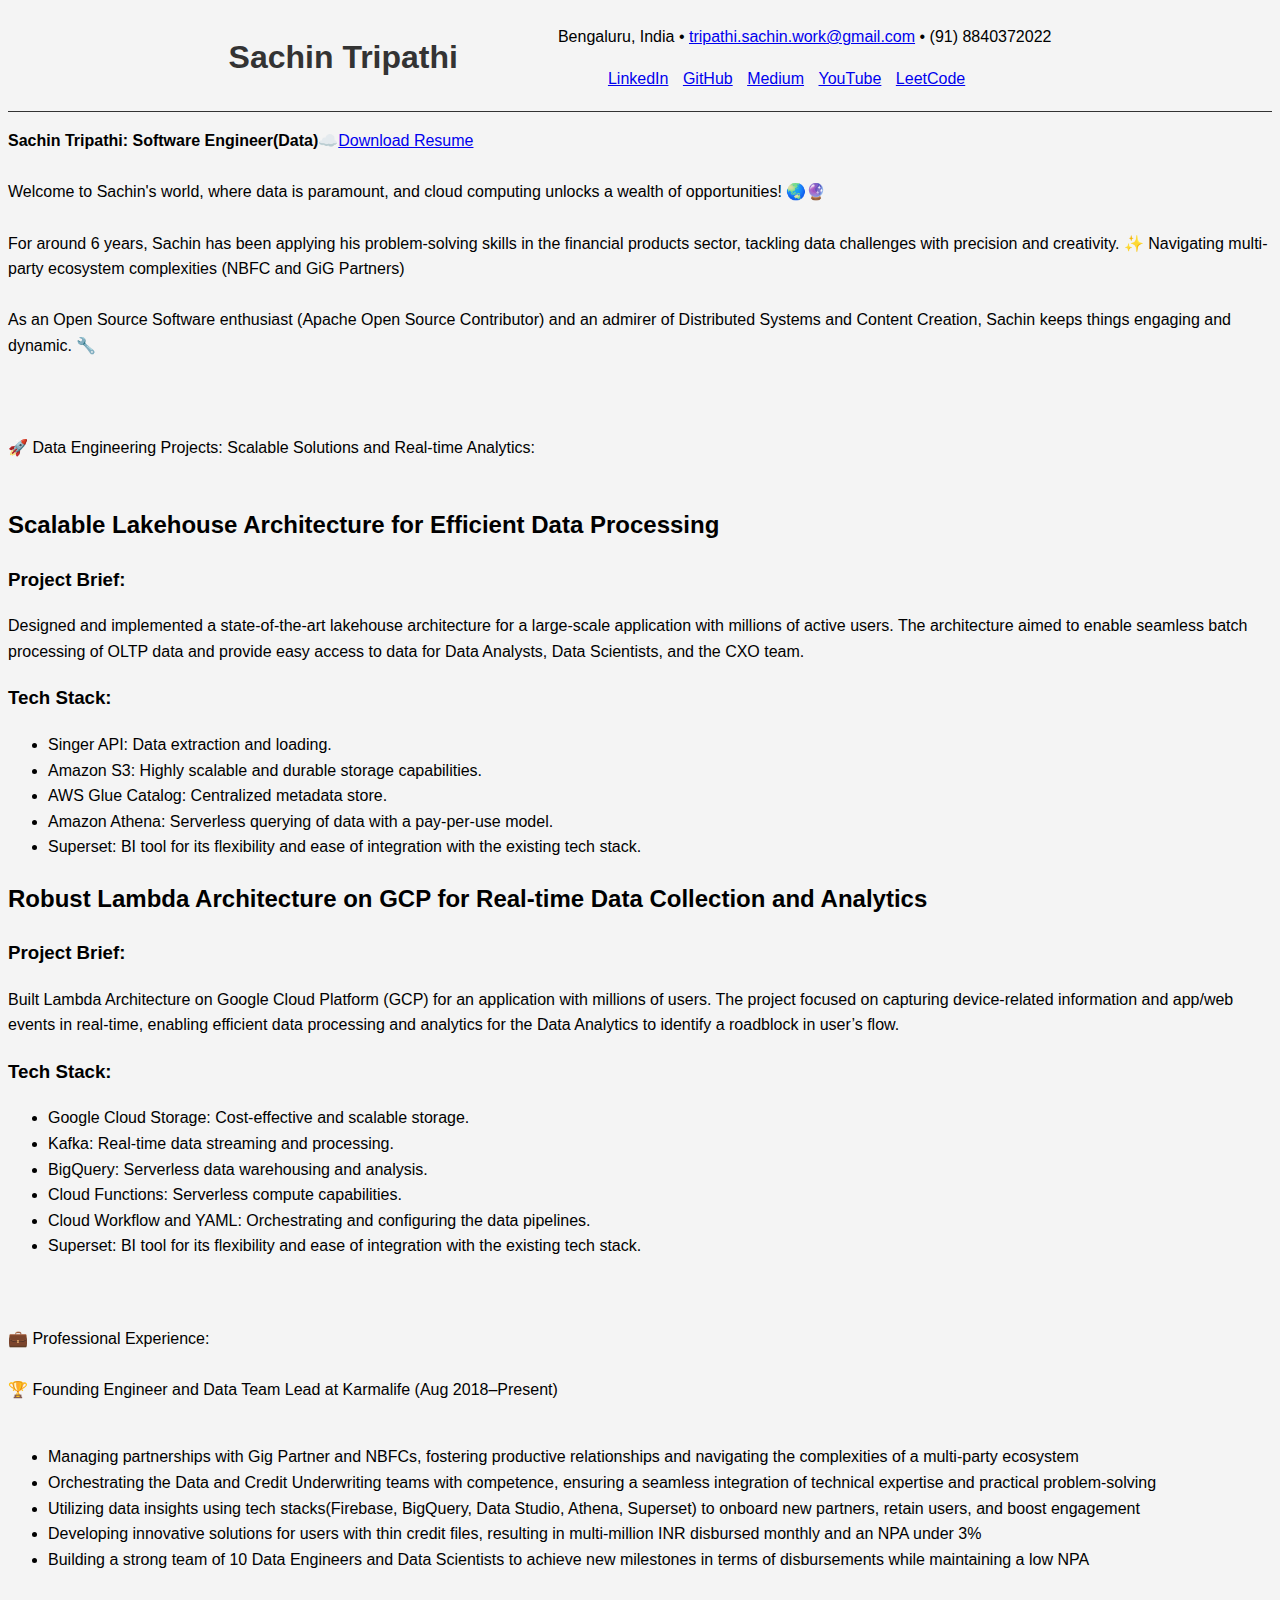
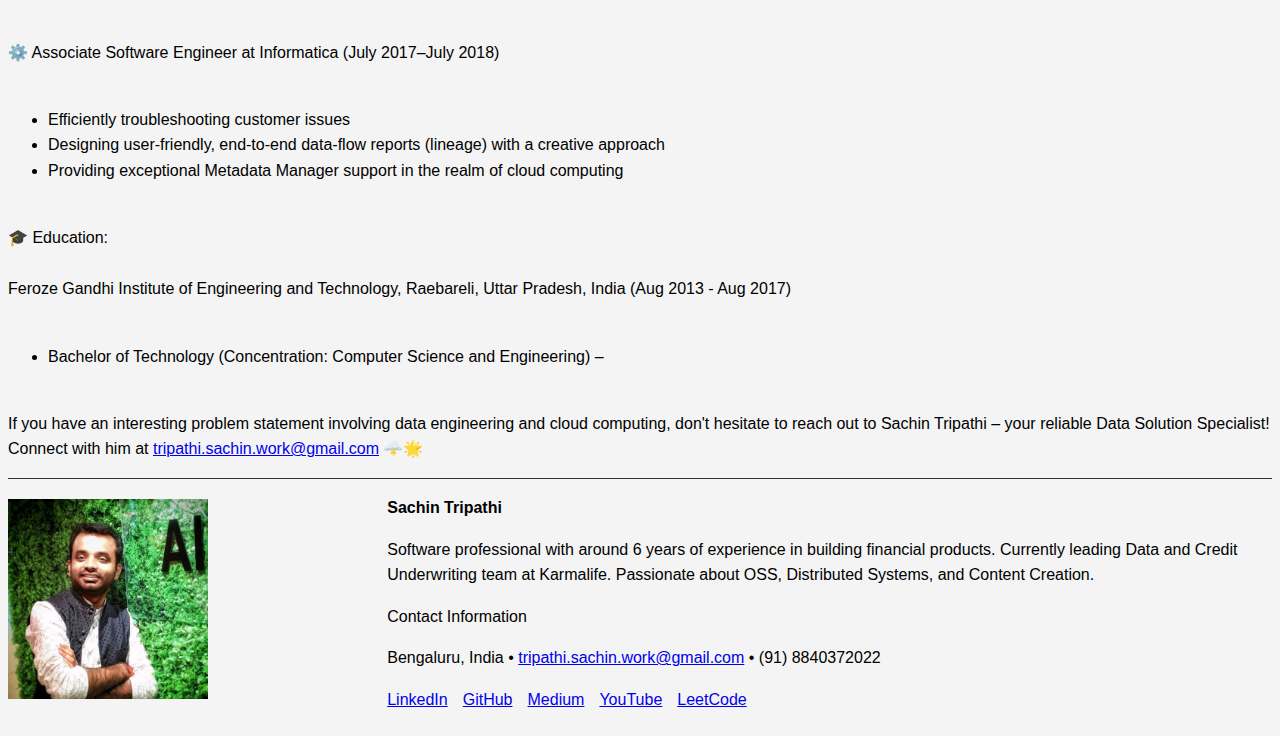
==== index.html @ 9485c515 "little-tweaks" ====
<!DOCTYPE html>
<html lang="en">
<head>
    <meta charset="UTF-8">
    <title>Home</title>
    <link rel="stylesheet" href="css/style.css">
</head>
<body>
    <header>
        <div class="header-wrapper">
            <div class="header-logo">
                <h1><a href="#">Sachin Tripathi</a></h1>
            </div>
            <div class="header-contact">
              <p>Bengaluru, India • <a href="mailto:tripathi.sachin.work@gmail.com">tripathi.sachin.work@gmail.com</a> • (91) 8840372022</p>
              <ul class="header-links">
                  <li><a href="https://www.linkedin.com/in/tripathisachin/" target="_blank">LinkedIn</a></li>
                  <li><a href="https://github.com/xxsacxx" target="_blank">GitHub</a></li>
                  <li><a href="https://medium.com/@tripathi.sachinxx" target="_blank">Medium</a></li>
                  <li><a href="https://www.youtube.com/channel/UCE8hWftZ5N0vEzXXGqKTaXg/search" target="_blank">YouTube</a></li>
                  <li><a href="https://leetcode.com/xxsacxx/" target="_blank">LeetCode</a></li>
              </ul>
          </div>
        </div>
    </header>
    <div class="line"></div>
    <main>
      <section id="about">
        
        <p>
            <strong>Sachin Tripathi: Software Engineer(Data)☁️</strong><a href="static/docs/resume.pdf" download>Download Resume</a><br><br>

            
            Welcome to Sachin's world, where data is paramount, and cloud computing unlocks a wealth of opportunities! 🌏🔮<br><br>

For around 6 years, Sachin has been applying his problem-solving skills in the financial products sector, tackling data challenges with precision and creativity. ✨
Navigating multi-party ecosystem complexities (NBFC and GiG Partners)<br><br>

As an Open Source Software enthusiast (Apache Open Source Contributor) and an admirer of Distributed Systems and Content Creation, Sachin keeps things engaging and dynamic. 🔧<br><br><br><br>

🚀 Data Engineering Projects: Scalable Solutions and Real-time Analytics:<br><br>
<h2>Scalable Lakehouse Architecture for Efficient Data Processing</h2>
<h3>Project Brief:</h3>
<p>Designed and implemented a state-of-the-art lakehouse architecture for a large-scale application with millions of active users. The architecture aimed to enable seamless batch processing of OLTP data and provide easy access to data for Data Analysts, Data Scientists, and the CXO team.</p>
<h3>Tech Stack:</h3>
<ul>
    <li>Singer API: Data extraction and loading.</li>
    <li>Amazon S3: Highly scalable and durable storage capabilities.</li>
    <li>AWS Glue Catalog: Centralized metadata store.</li>
    <li>Amazon Athena: Serverless querying of data with a pay-per-use model.</li>
    <li>Superset: BI tool for its flexibility and ease of integration with the existing tech stack.</li>
</ul>

<h2>Robust Lambda Architecture on GCP for Real-time Data Collection and Analytics</h2>
<h3>Project Brief:</h3>
<p>Built Lambda Architecture on Google Cloud Platform (GCP) for an application with millions of users. The project focused on capturing device-related information and app/web events in real-time, enabling efficient data processing and analytics for the Data Analytics to identify a roadblock in user’s flow.</p>
<h3>Tech Stack:</h3>
<ul>
    <li>Google Cloud Storage: Cost-effective and scalable storage.</li>
    <li>Kafka: Real-time data streaming and processing.</li>
    <li>BigQuery: Serverless data warehousing and analysis.</li>
    <li>Cloud Functions: Serverless compute capabilities.</li>
    <li>Cloud Workflow and YAML: Orchestrating and configuring the data pipelines.</li>
    <li>Superset: BI tool for its flexibility and ease of integration with the existing tech stack.</li>
</ul><br><br>

💼 Professional Experience:<br><br>

🏆 Founding Engineer and Data Team Lead at Karmalife (Aug 2018–Present)<br><br>
<ul>
    <li>Managing partnerships with Gig Partner and NBFCs, fostering productive relationships and navigating the complexities of a multi-party ecosystem<br></li>
    <li>Orchestrating the Data and Credit Underwriting teams with competence, ensuring a seamless integration of technical expertise and practical problem-solving<br></li>
    <li>Utilizing data insights using tech stacks(Firebase, BigQuery, Data Studio, Athena, Superset) to onboard new partners, retain users, and boost engagement<br></li>
    <li>Developing innovative solutions for users with thin credit files, resulting in multi-million INR disbursed monthly and an NPA under 3%<br></li>
    <li>Building a strong team of 10 Data Engineers and Data Scientists to achieve new milestones in terms of disbursements while maintaining a low NPA</li><br><br>
</ul>
⚙️ Associate Software Engineer at Informatica (July 2017–July 2018)<br><br>
<ul>
    <li>Efficiently troubleshooting customer issues<br></li>
    <li>Designing user-friendly, end-to-end data-flow reports (lineage) with a creative approach<br></li>
    <li>Providing exceptional Metadata Manager support in the realm of cloud computing<br><br></li>
</ul>
🎓 Education:<br><br>

Feroze Gandhi Institute of Engineering and Technology, Raebareli, Uttar Pradesh, India (Aug 2013 - Aug 2017)<br><br>
<ul>
    <li>Bachelor of Technology (Concentration: Computer Science and Engineering) – <br><br></li>
</ul>
If you have an interesting problem statement involving data engineering and cloud computing, don't hesitate to reach out to Sachin Tripathi – your reliable Data Solution Specialist! Connect with him at <a href="mailto:tripathi.sachin.work@gmail.com">tripathi.sachin.work@gmail.com</a> 🌩️🌟            </p>
        </section>




            <!-- Add more content from the revised About Me section here -->
        </p>
    </section>

    </main>
    <div class="line"></div>
    <footer>
        <div class="footer-container">
            <img class="footer-img" src="static/img/sachin.jpeg" alt="Your Photo" width="200" height="200">
            <div class="footer-content">
              <p><strong>Sachin Tripathi</strong></p>
              <p>
                Software professional with around 6 years of experience in building financial products. Currently leading Data and Credit Underwriting team at Karmalife. Passionate about OSS, Distributed Systems, and Content Creation.
              </p>
                <p>Contact Information</p>
                <p>Bengaluru, India • <a href="mailto:tripathi.sachin.work@gmail.com">tripathi.sachin.work@gmail.com</a> • (91) 8840372022</p>
                <ul class="footer-links">
                    <li><a href="https://www.linkedin.com/in/tripathisachin/" target="_blank">LinkedIn</a></li>
                    <li><a href="https://github.com/xxsacxx" target="_blank">GitHub</a></li>
                    <li><a href="https://medium.com/@tripathi.sachinxx" target="_blank">Medium</a></li>
                    <li><a href="https://www.youtube.com/channel/UCE8hWftZ5N0vEzXXGqKTaXg/search" target="_blank">YouTube</a></li>
                    <li><a href="https://leetcode.com/xxsacxx/" target="_blank">LeetCode</a></li>
                </ul>
            </div>
        </div>
    </footer>
</body>
</html>
---- css/style.css ----
body {
  font-family: Arial, sans-serif;
  line-height: 1.6;
  color: #000000;
  background-color: #f4f4f4;
}
.header-wrapper {
  display: flex;
  align-items: center;
  justify-content: center;
  max-width: 940px;
  margin: 0 auto;
}
.header-links li {
  display: inline-block;
  margin-left: 10px;
}

.header-logo {
  margin-right: 100px; /* Adjust this value to create more or less space between the name and the navigation links */
}

.header-logo a {
  text-decoration: none;
  color: #333;
}

.header-logo a:hover {
  text-decoration: underline;
}

.line {
  width: 100%;
  height: 1px;
  background-color: #333;
  margin-top: 4px;
}

nav ul {
  list-style: none;
  margin: 0;
  padding: 0;
}

nav li {
  display: inline-block;
  margin: 0 10px;
}

nav a {
  color: #333;
  text-decoration: none;
}

nav a:hover {
  color: #000;
  text-decoration: underline;
}


.footer-container {
  display: flex;
  align-items: center;
  justify-content: space-between;
  flex-wrap: wrap;
}

.footer-img {
  margin-right: 20px;
  margin-bottom: 10px;
}

.footer-content {
  max-width: 70%;
}



.footer-links {
  display: flex;
  list-style: none;
  padding: 0;
}

.footer-links li {
  margin-right: 15px;
}

.footer-links li:last-child {
  margin-right: 0;
}
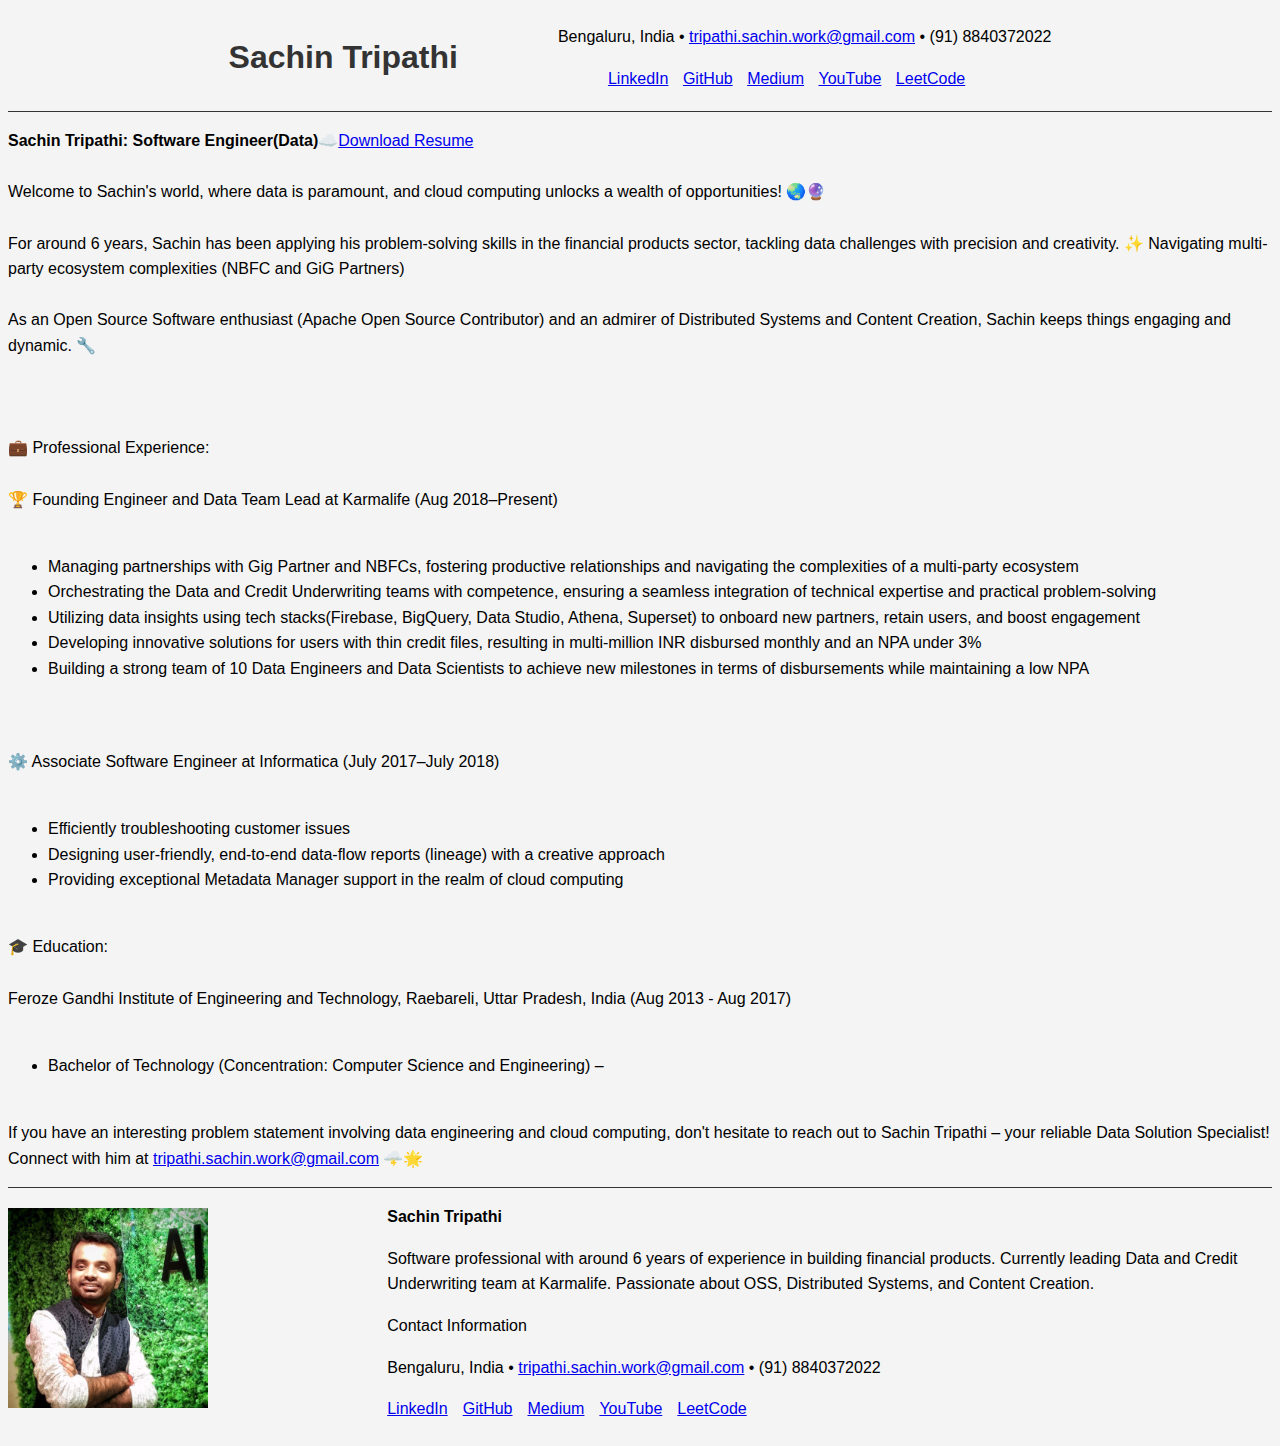
==== commit 4a9d5aff: "Update index.html with updated resume" ====
--- a/index.html
+++ b/index.html
@@ -28,7 +28,7 @@
       <section id="about">
         
         <p>
-            <strong>Sachin Tripathi: Software Engineer(Data)☁️</strong><a href="static/docs/resume.pdf" download>Download Resume</a><br><br>
+            <strong>Sachin Tripathi: Software Engineer(Data)☁️</strong><a href="static/docs/Sachin_Tripathi-Resume.pdf" download>Download Resume</a><br><br>
 
             
             Welcome to Sachin's world, where data is paramount, and cloud computing unlocks a wealth of opportunities! 🌏🔮<br><br>
@@ -37,32 +37,6 @@
 Navigating multi-party ecosystem complexities (NBFC and GiG Partners)<br><br>
 
 As an Open Source Software enthusiast (Apache Open Source Contributor) and an admirer of Distributed Systems and Content Creation, Sachin keeps things engaging and dynamic. 🔧<br><br><br><br>
-
-🚀 Data Engineering Projects: Scalable Solutions and Real-time Analytics:<br><br>
-<h2>Scalable Lakehouse Architecture for Efficient Data Processing</h2>
-<h3>Project Brief:</h3>
-<p>Designed and implemented a state-of-the-art lakehouse architecture for a large-scale application with millions of active users. The architecture aimed to enable seamless batch processing of OLTP data and provide easy access to data for Data Analysts, Data Scientists, and the CXO team.</p>
-<h3>Tech Stack:</h3>
-<ul>
-    <li>Singer API: Data extraction and loading.</li>
-    <li>Amazon S3: Highly scalable and durable storage capabilities.</li>
-    <li>AWS Glue Catalog: Centralized metadata store.</li>
-    <li>Amazon Athena: Serverless querying of data with a pay-per-use model.</li>
-    <li>Superset: BI tool for its flexibility and ease of integration with the existing tech stack.</li>
-</ul>
-
-<h2>Robust Lambda Architecture on GCP for Real-time Data Collection and Analytics</h2>
-<h3>Project Brief:</h3>
-<p>Built Lambda Architecture on Google Cloud Platform (GCP) for an application with millions of users. The project focused on capturing device-related information and app/web events in real-time, enabling efficient data processing and analytics for the Data Analytics to identify a roadblock in user’s flow.</p>
-<h3>Tech Stack:</h3>
-<ul>
-    <li>Google Cloud Storage: Cost-effective and scalable storage.</li>
-    <li>Kafka: Real-time data streaming and processing.</li>
-    <li>BigQuery: Serverless data warehousing and analysis.</li>
-    <li>Cloud Functions: Serverless compute capabilities.</li>
-    <li>Cloud Workflow and YAML: Orchestrating and configuring the data pipelines.</li>
-    <li>Superset: BI tool for its flexibility and ease of integration with the existing tech stack.</li>
-</ul><br><br>
 
 💼 Professional Experience:<br><br>
 
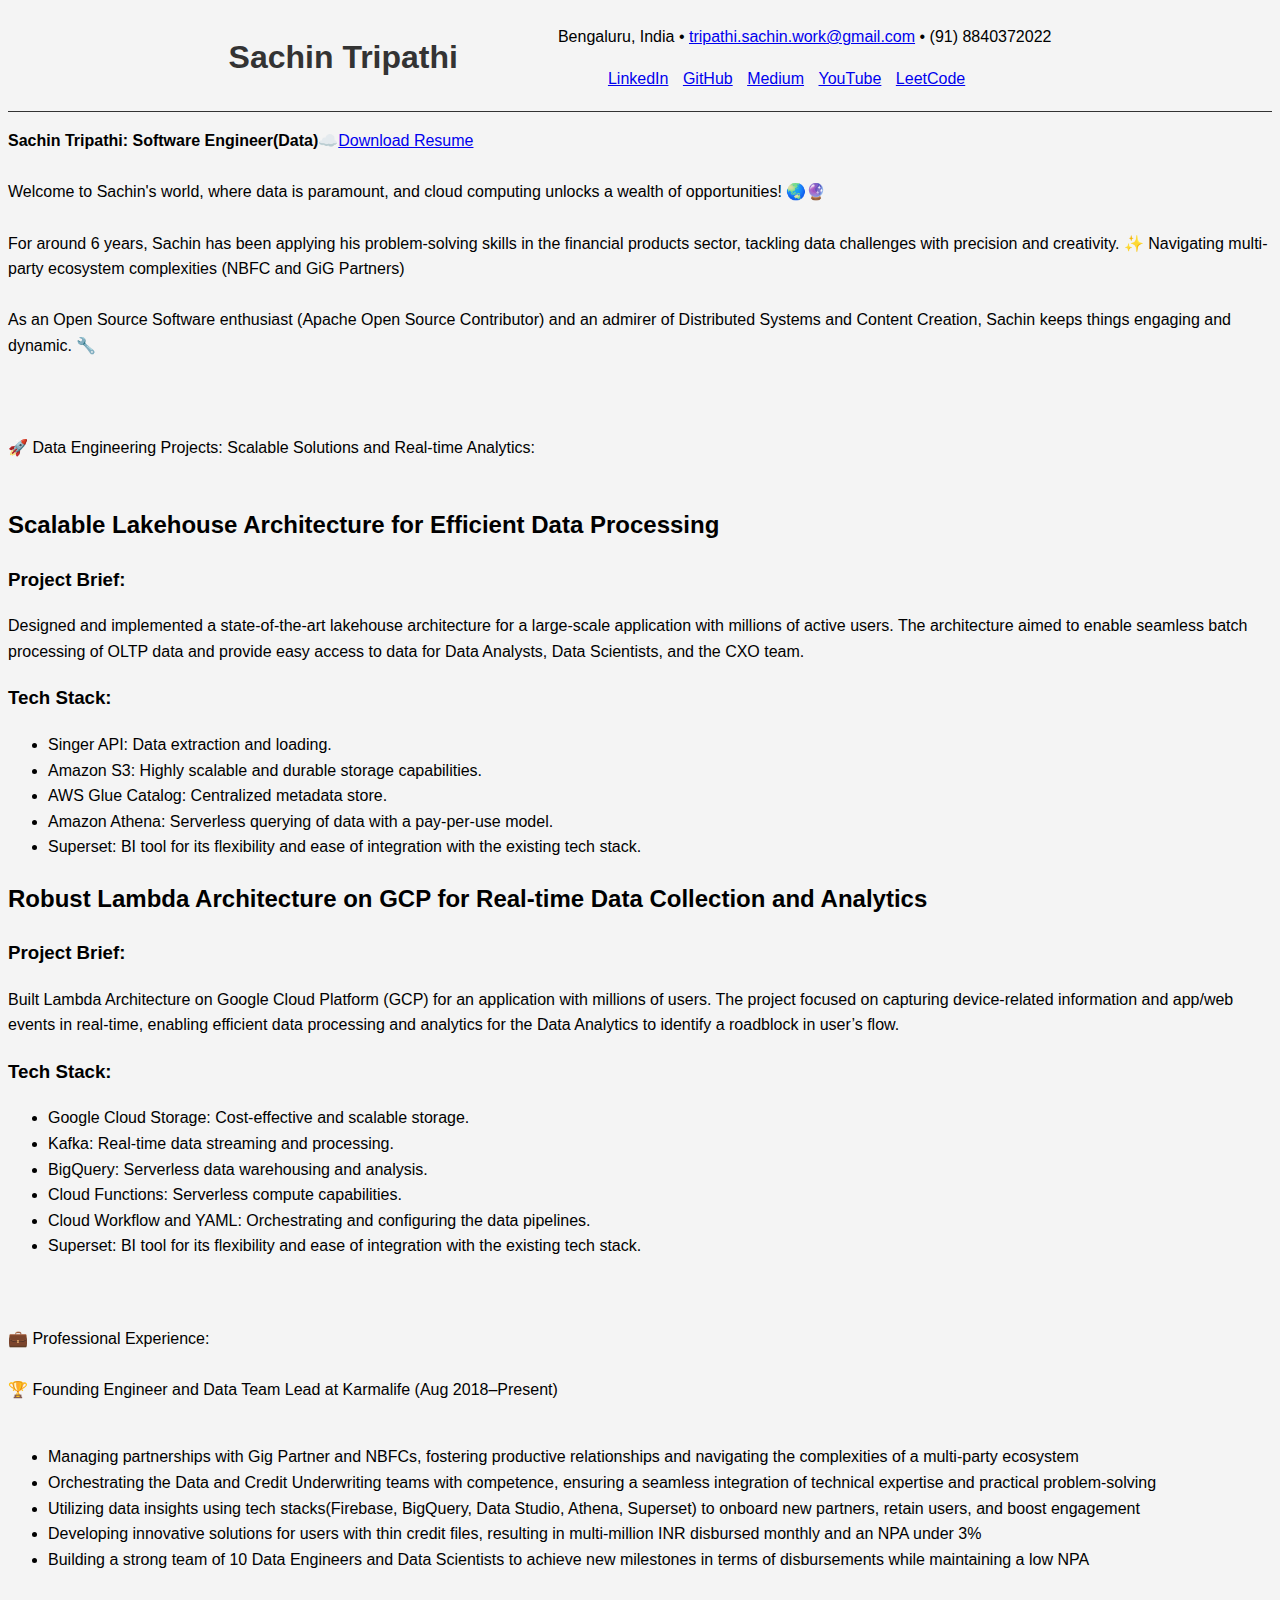
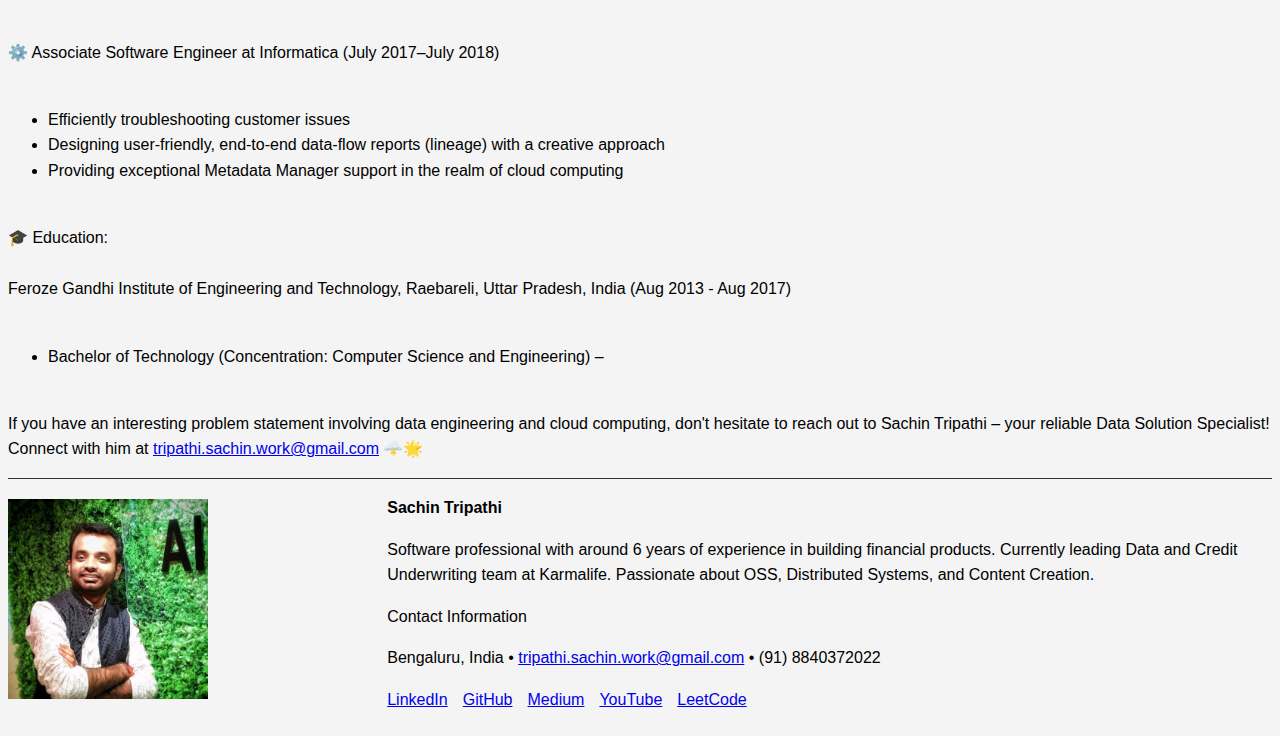
==== commit b8d985f6: "updated changes" ====
--- a/index.html
+++ b/index.html
@@ -37,6 +37,32 @@
 Navigating multi-party ecosystem complexities (NBFC and GiG Partners)<br><br>
 
 As an Open Source Software enthusiast (Apache Open Source Contributor) and an admirer of Distributed Systems and Content Creation, Sachin keeps things engaging and dynamic. 🔧<br><br><br><br>
+
+🚀 Data Engineering Projects: Scalable Solutions and Real-time Analytics:<br><br>
+<h2>Scalable Lakehouse Architecture for Efficient Data Processing</h2>
+<h3>Project Brief:</h3>
+<p>Designed and implemented a state-of-the-art lakehouse architecture for a large-scale application with millions of active users. The architecture aimed to enable seamless batch processing of OLTP data and provide easy access to data for Data Analysts, Data Scientists, and the CXO team.</p>
+<h3>Tech Stack:</h3>
+<ul>
+    <li>Singer API: Data extraction and loading.</li>
+    <li>Amazon S3: Highly scalable and durable storage capabilities.</li>
+    <li>AWS Glue Catalog: Centralized metadata store.</li>
+    <li>Amazon Athena: Serverless querying of data with a pay-per-use model.</li>
+    <li>Superset: BI tool for its flexibility and ease of integration with the existing tech stack.</li>
+</ul>
+
+<h2>Robust Lambda Architecture on GCP for Real-time Data Collection and Analytics</h2>
+<h3>Project Brief:</h3>
+<p>Built Lambda Architecture on Google Cloud Platform (GCP) for an application with millions of users. The project focused on capturing device-related information and app/web events in real-time, enabling efficient data processing and analytics for the Data Analytics to identify a roadblock in user’s flow.</p>
+<h3>Tech Stack:</h3>
+<ul>
+    <li>Google Cloud Storage: Cost-effective and scalable storage.</li>
+    <li>Kafka: Real-time data streaming and processing.</li>
+    <li>BigQuery: Serverless data warehousing and analysis.</li>
+    <li>Cloud Functions: Serverless compute capabilities.</li>
+    <li>Cloud Workflow and YAML: Orchestrating and configuring the data pipelines.</li>
+    <li>Superset: BI tool for its flexibility and ease of integration with the existing tech stack.</li>
+</ul><br><br>
 
 💼 Professional Experience:<br><br>
 
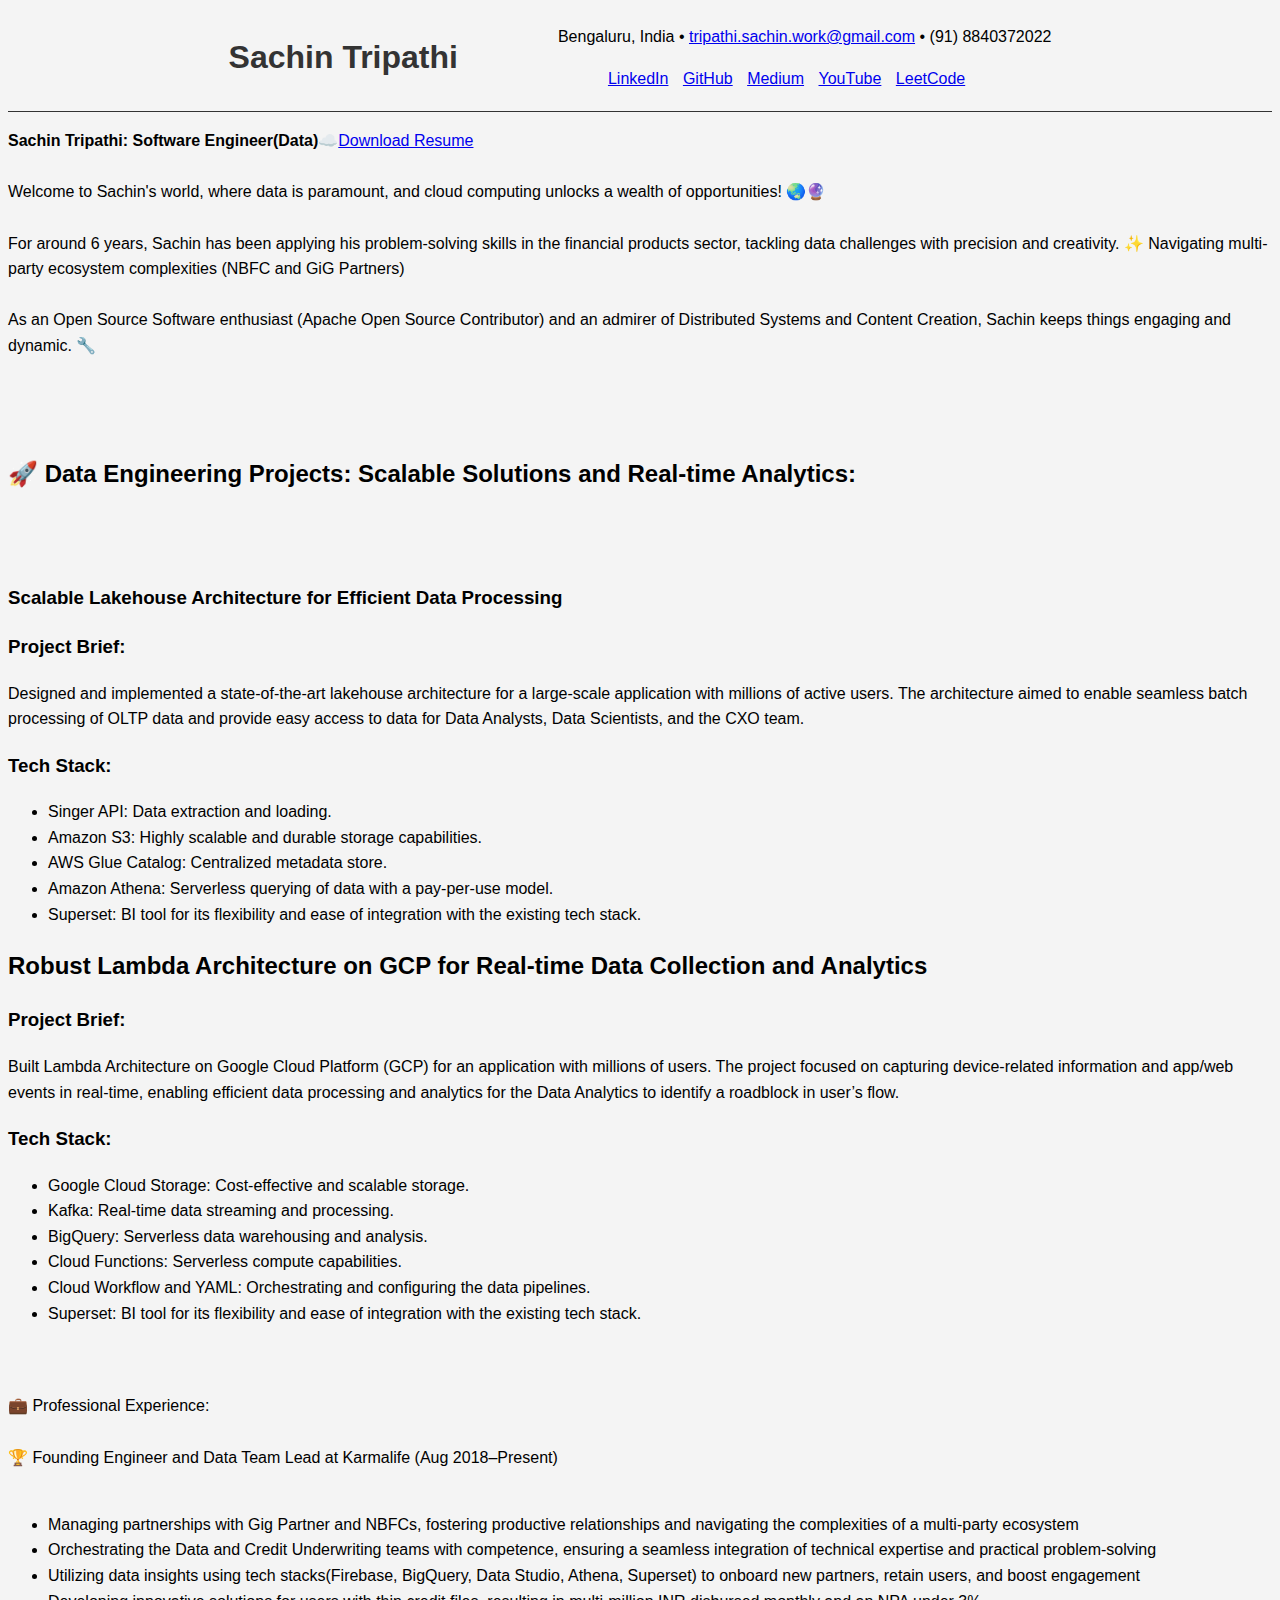
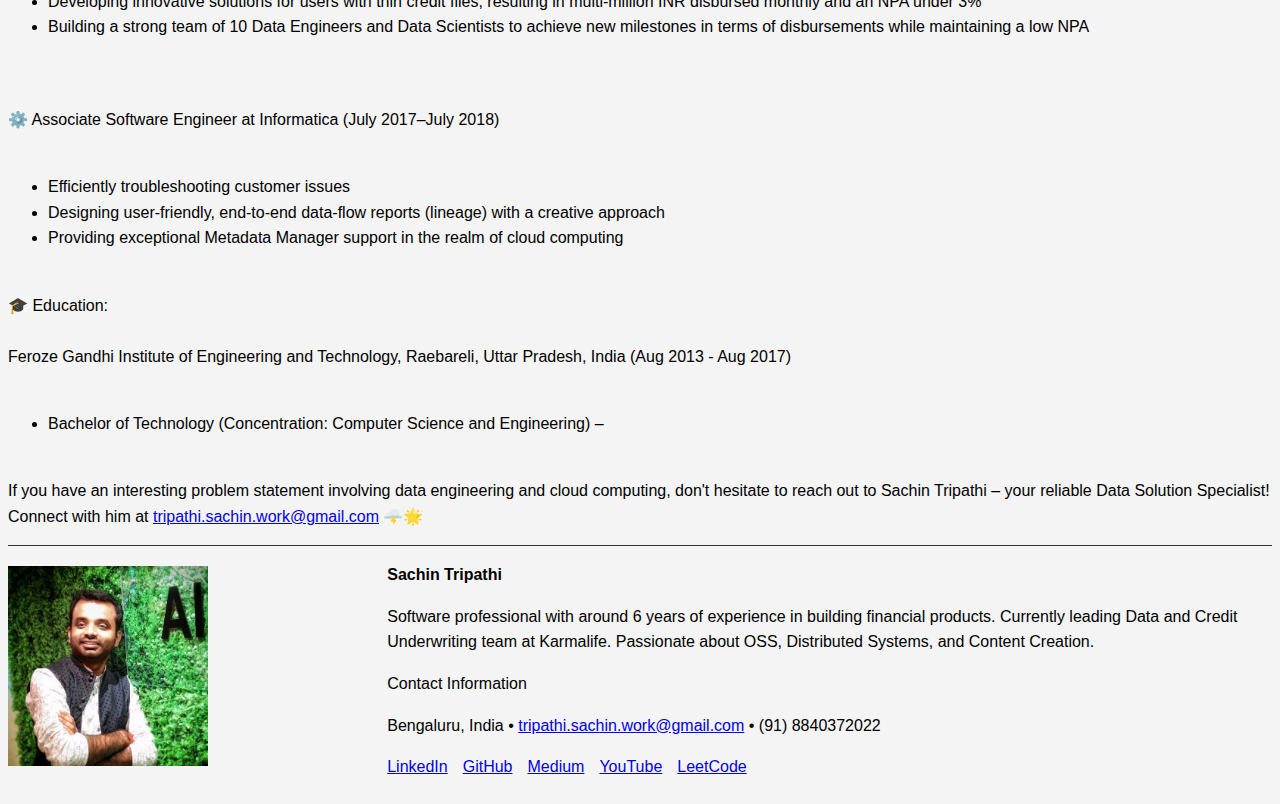
==== commit 997db70f: "changed font" ====
--- a/index.html
+++ b/index.html
@@ -38,8 +38,8 @@
 
 As an Open Source Software enthusiast (Apache Open Source Contributor) and an admirer of Distributed Systems and Content Creation, Sachin keeps things engaging and dynamic. 🔧<br><br><br><br>
 
-🚀 Data Engineering Projects: Scalable Solutions and Real-time Analytics:<br><br>
-<h2>Scalable Lakehouse Architecture for Efficient Data Processing</h2>
+<h2>🚀 Data Engineering Projects: Scalable Solutions and Real-time Analytics:</h2><br><br>
+<h3>Scalable Lakehouse Architecture for Efficient Data Processing</h3>
 <h3>Project Brief:</h3>
 <p>Designed and implemented a state-of-the-art lakehouse architecture for a large-scale application with millions of active users. The architecture aimed to enable seamless batch processing of OLTP data and provide easy access to data for Data Analysts, Data Scientists, and the CXO team.</p>
 <h3>Tech Stack:</h3>
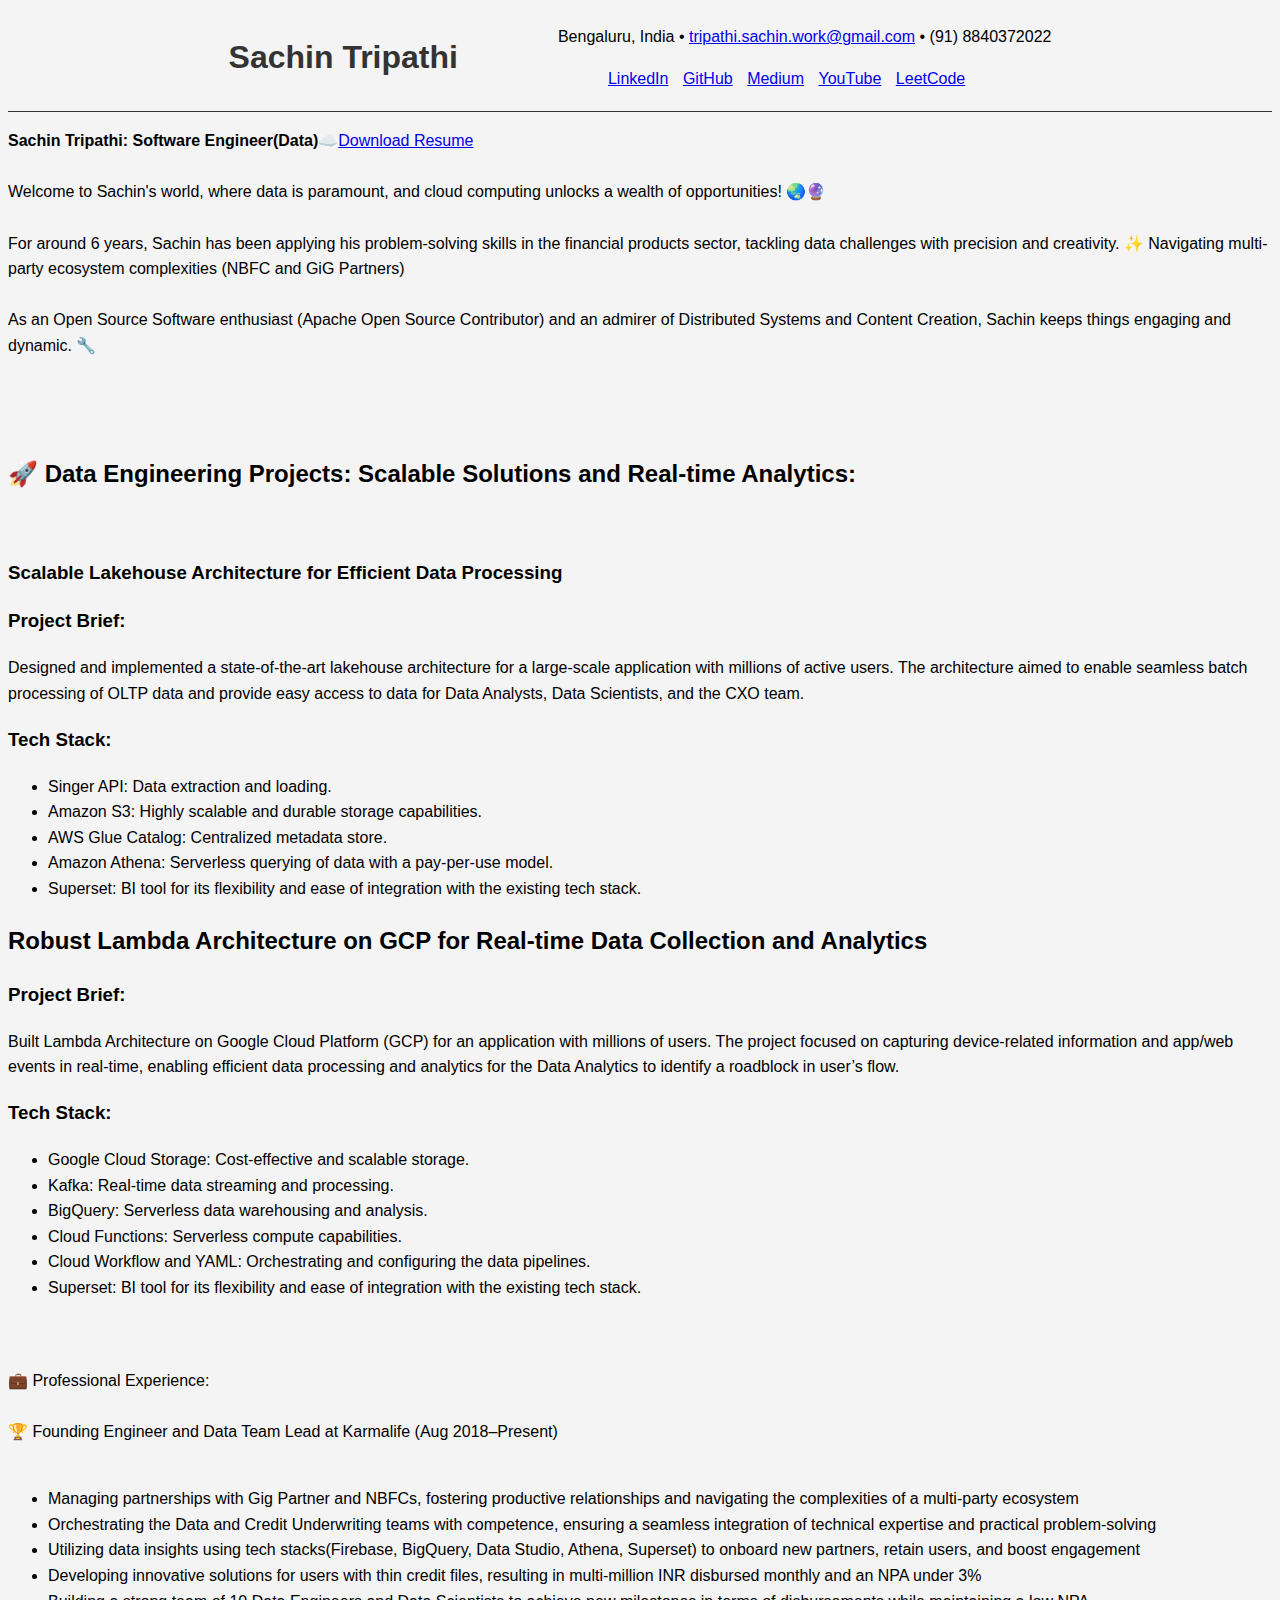
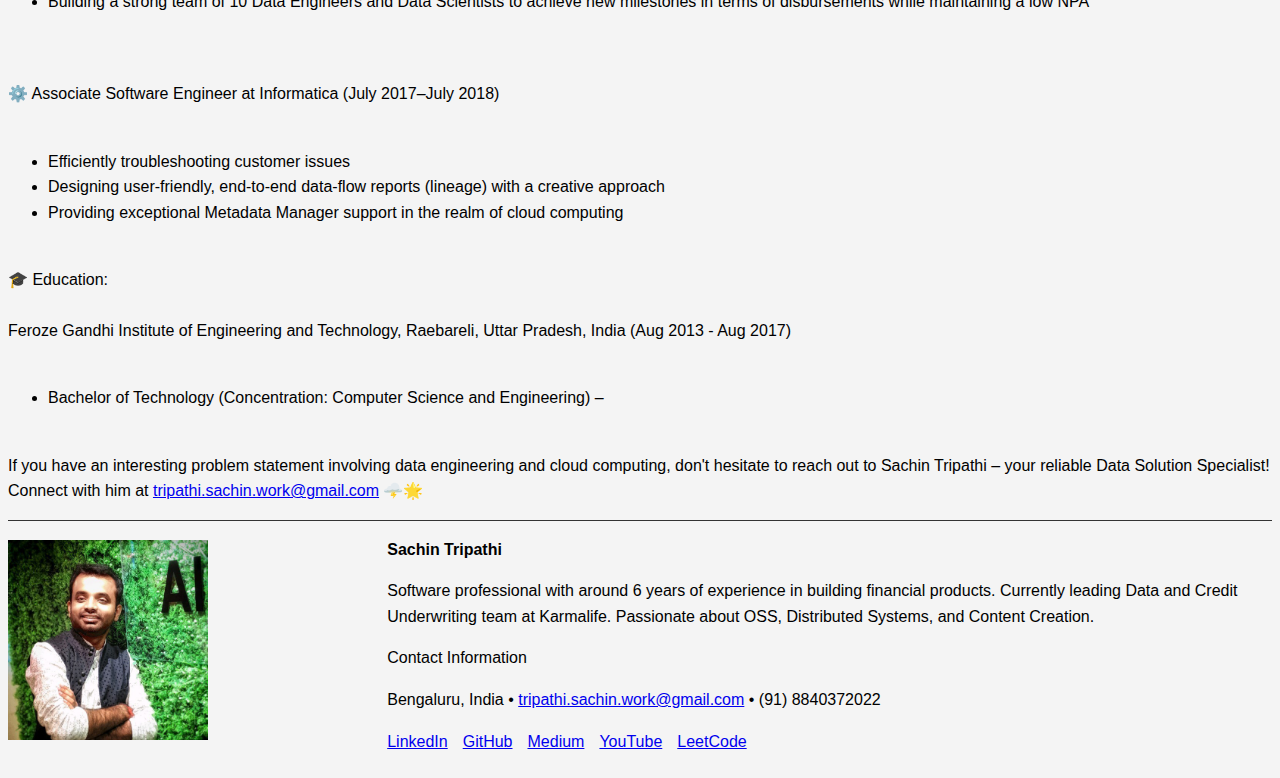
==== commit 59abd901: "changed font" ====
--- a/index.html
+++ b/index.html
@@ -38,7 +38,7 @@
 
 As an Open Source Software enthusiast (Apache Open Source Contributor) and an admirer of Distributed Systems and Content Creation, Sachin keeps things engaging and dynamic. 🔧<br><br><br><br>
 
-<h2>🚀 Data Engineering Projects: Scalable Solutions and Real-time Analytics:</h2><br><br>
+<h2>🚀 Data Engineering Projects: Scalable Solutions and Real-time Analytics:</h2><br>
 <h3>Scalable Lakehouse Architecture for Efficient Data Processing</h3>
 <h3>Project Brief:</h3>
 <p>Designed and implemented a state-of-the-art lakehouse architecture for a large-scale application with millions of active users. The architecture aimed to enable seamless batch processing of OLTP data and provide easy access to data for Data Analysts, Data Scientists, and the CXO team.</p>
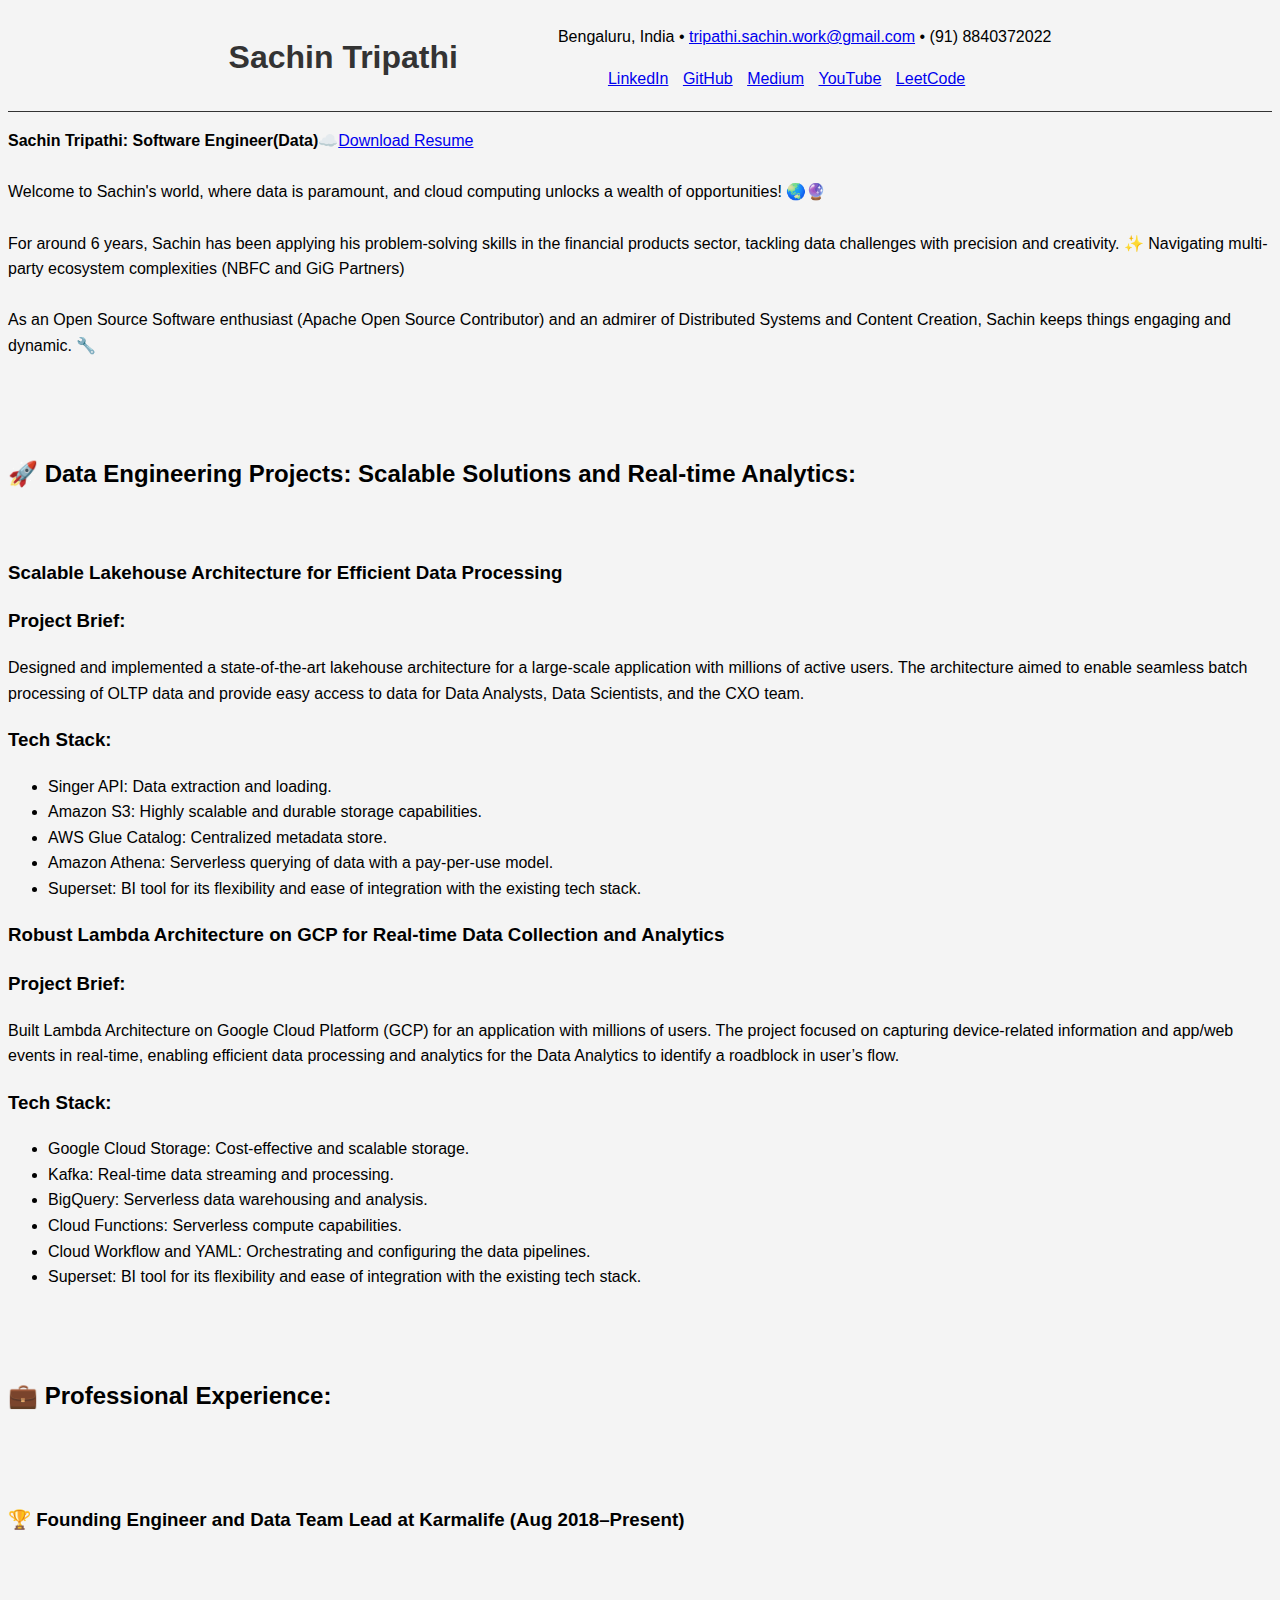
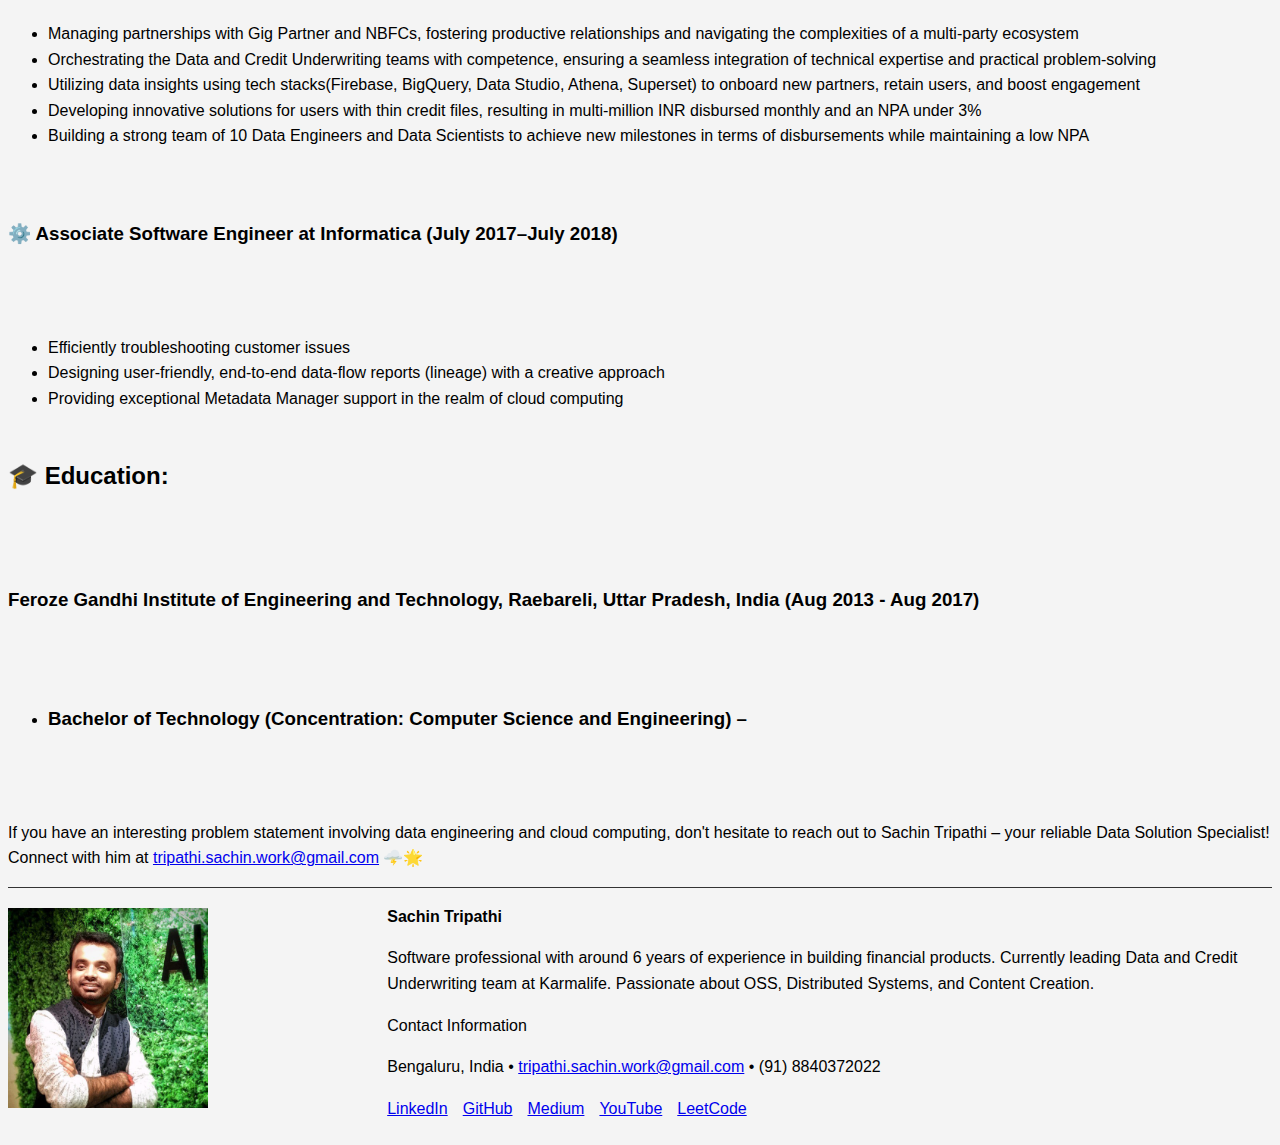
==== commit 93bcaf5f: "changed font" ====
--- a/index.html
+++ b/index.html
@@ -51,7 +51,7 @@
     <li>Superset: BI tool for its flexibility and ease of integration with the existing tech stack.</li>
 </ul>
 
-<h2>Robust Lambda Architecture on GCP for Real-time Data Collection and Analytics</h2>
+<h3>Robust Lambda Architecture on GCP for Real-time Data Collection and Analytics</h3>
 <h3>Project Brief:</h3>
 <p>Built Lambda Architecture on Google Cloud Platform (GCP) for an application with millions of users. The project focused on capturing device-related information and app/web events in real-time, enabling efficient data processing and analytics for the Data Analytics to identify a roadblock in user’s flow.</p>
 <h3>Tech Stack:</h3>
@@ -64,9 +64,9 @@
     <li>Superset: BI tool for its flexibility and ease of integration with the existing tech stack.</li>
 </ul><br><br>
 
-💼 Professional Experience:<br><br>
+<h2>💼 Professional Experience:</h2><br><br>
 
-🏆 Founding Engineer and Data Team Lead at Karmalife (Aug 2018–Present)<br><br>
+<h3>🏆 Founding Engineer and Data Team Lead at Karmalife (Aug 2018–Present)</h3><br><br>
 <ul>
     <li>Managing partnerships with Gig Partner and NBFCs, fostering productive relationships and navigating the complexities of a multi-party ecosystem<br></li>
     <li>Orchestrating the Data and Credit Underwriting teams with competence, ensuring a seamless integration of technical expertise and practical problem-solving<br></li>
@@ -74,17 +74,17 @@
     <li>Developing innovative solutions for users with thin credit files, resulting in multi-million INR disbursed monthly and an NPA under 3%<br></li>
     <li>Building a strong team of 10 Data Engineers and Data Scientists to achieve new milestones in terms of disbursements while maintaining a low NPA</li><br><br>
 </ul>
-⚙️ Associate Software Engineer at Informatica (July 2017–July 2018)<br><br>
+<h3>⚙️ Associate Software Engineer at Informatica (July 2017–July 2018)</h3><br><br>
 <ul>
     <li>Efficiently troubleshooting customer issues<br></li>
     <li>Designing user-friendly, end-to-end data-flow reports (lineage) with a creative approach<br></li>
     <li>Providing exceptional Metadata Manager support in the realm of cloud computing<br><br></li>
 </ul>
-🎓 Education:<br><br>
+<h2>🎓 Education:</h2><br><br>
 
-Feroze Gandhi Institute of Engineering and Technology, Raebareli, Uttar Pradesh, India (Aug 2013 - Aug 2017)<br><br>
+<h3>Feroze Gandhi Institute of Engineering and Technology, Raebareli, Uttar Pradesh, India (Aug 2013 - Aug 2017)</h3><br><br>
 <ul>
-    <li>Bachelor of Technology (Concentration: Computer Science and Engineering) – <br><br></li>
+    <li><h3>Bachelor of Technology (Concentration: Computer Science and Engineering) –</h3> <br><br></li>
 </ul>
 If you have an interesting problem statement involving data engineering and cloud computing, don't hesitate to reach out to Sachin Tripathi – your reliable Data Solution Specialist! Connect with him at <a href="mailto:tripathi.sachin.work@gmail.com">tripathi.sachin.work@gmail.com</a> 🌩️🌟            </p>
         </section>
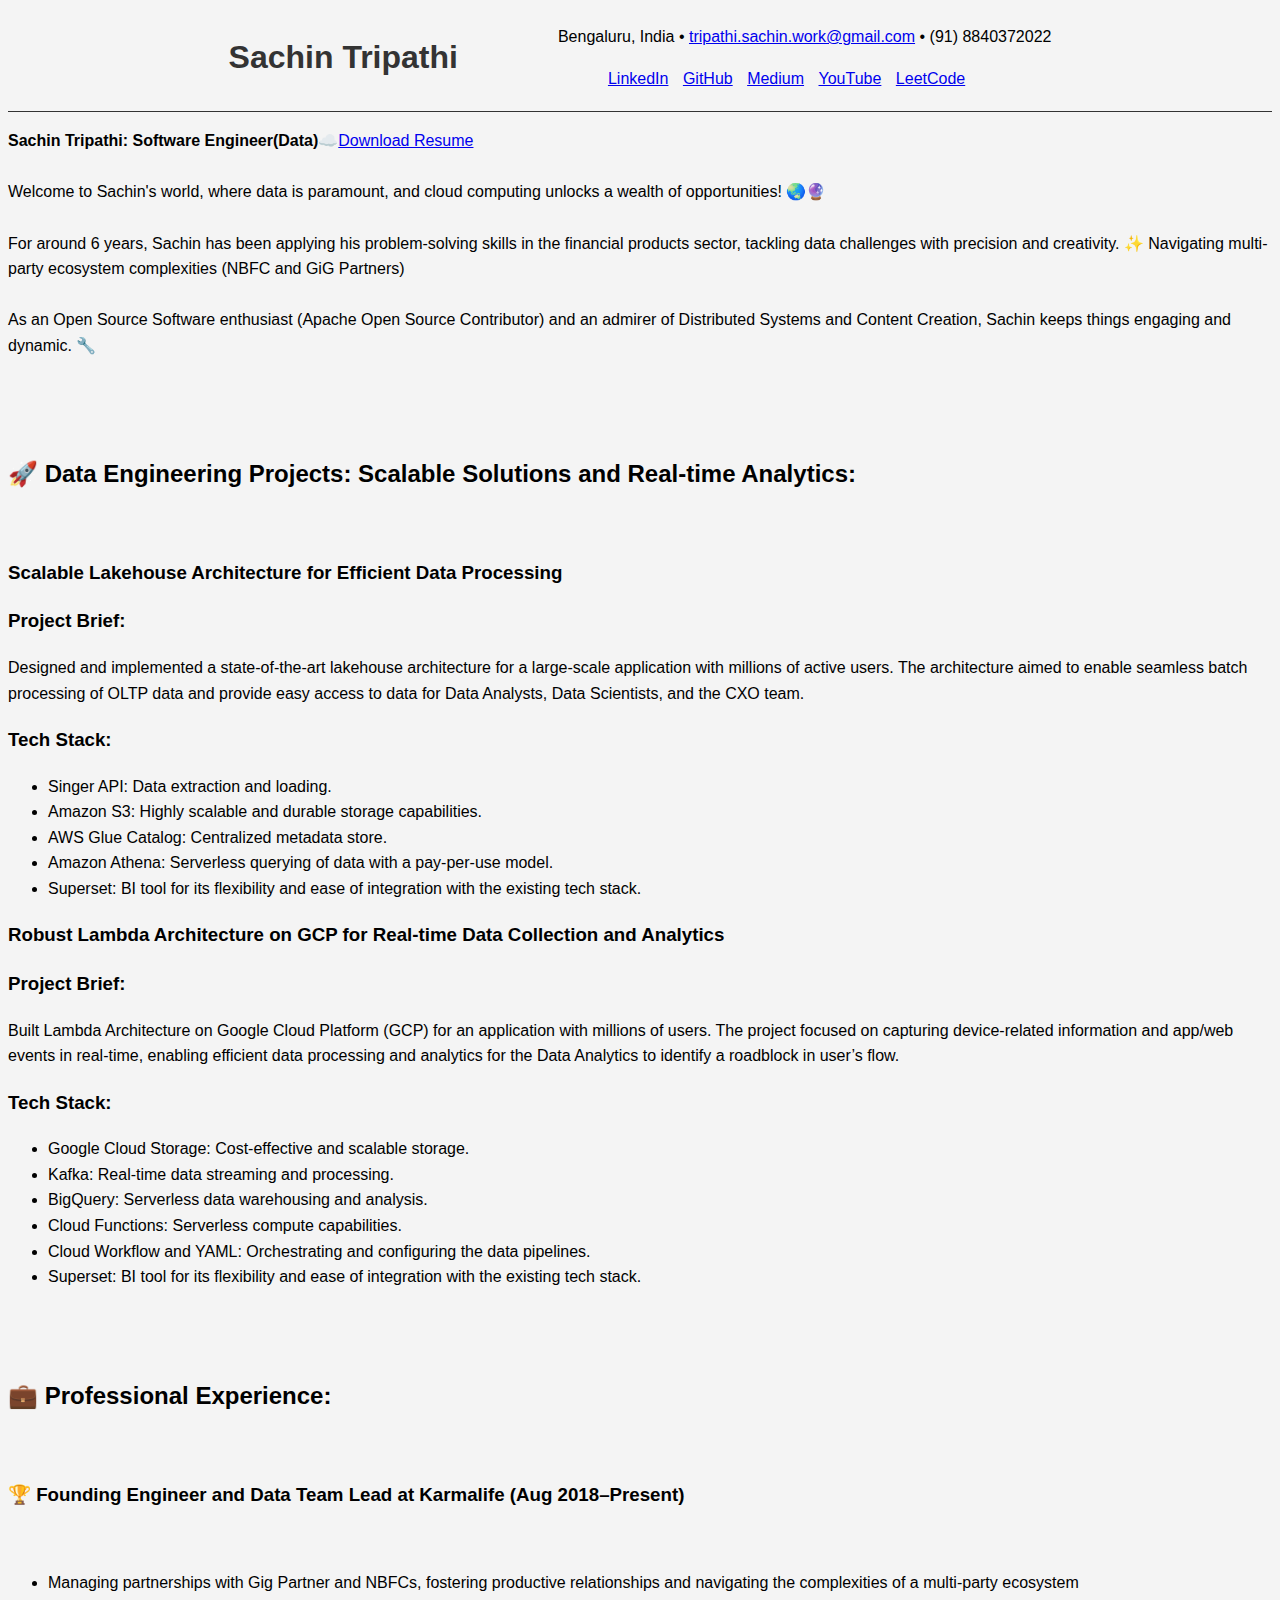
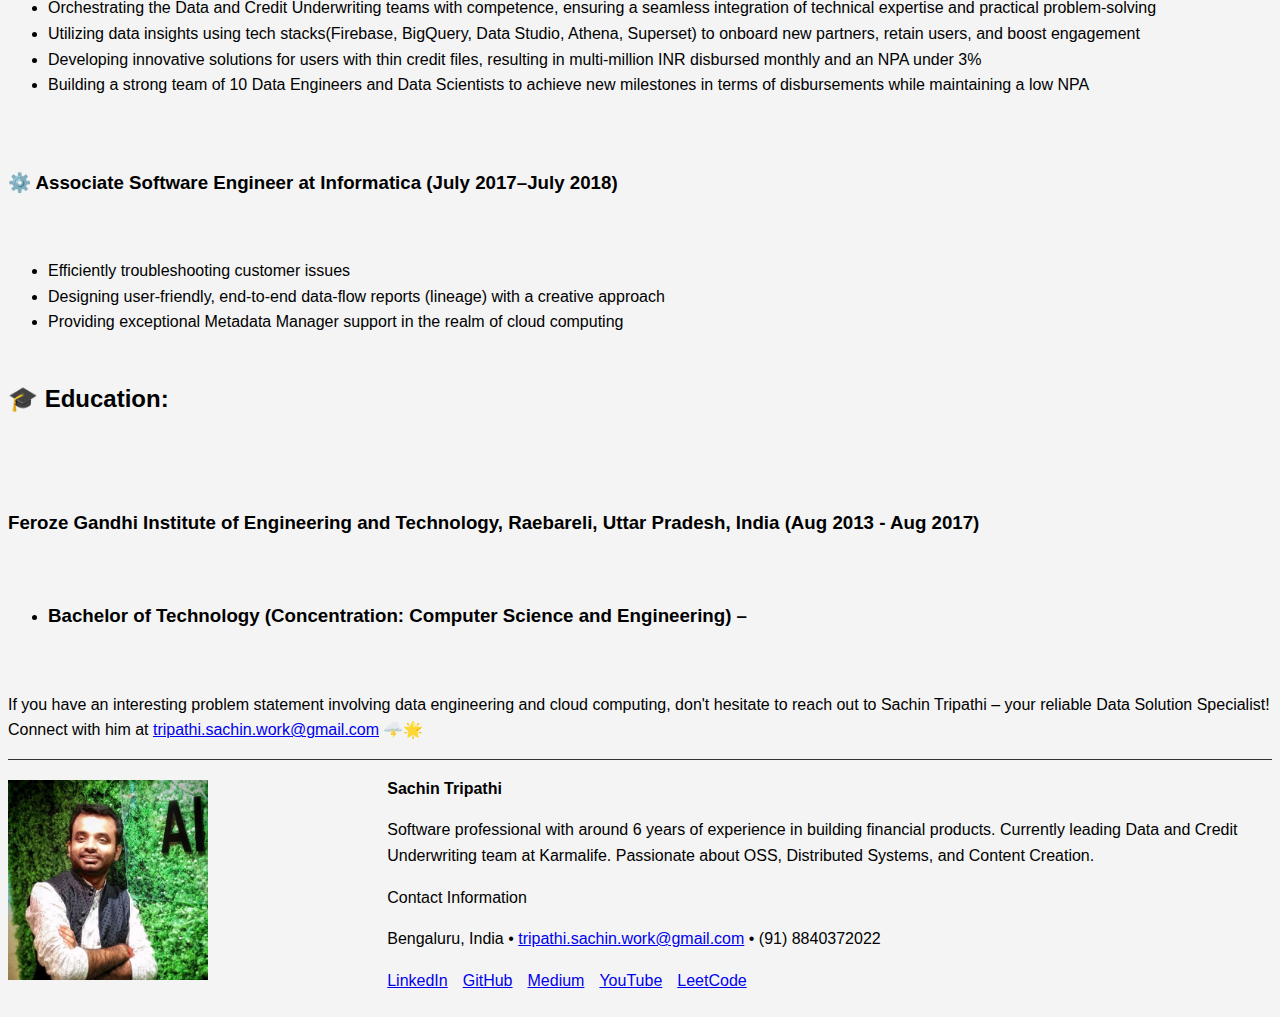
==== commit ca9a6643: "changed font" ====
--- a/index.html
+++ b/index.html
@@ -64,9 +64,9 @@
     <li>Superset: BI tool for its flexibility and ease of integration with the existing tech stack.</li>
 </ul><br><br>
 
-<h2>💼 Professional Experience:</h2><br><br>
+<h2>💼 Professional Experience:</h2><br>
 
-<h3>🏆 Founding Engineer and Data Team Lead at Karmalife (Aug 2018–Present)</h3><br><br>
+<h3>🏆 Founding Engineer and Data Team Lead at Karmalife (Aug 2018–Present)</h3><br>
 <ul>
     <li>Managing partnerships with Gig Partner and NBFCs, fostering productive relationships and navigating the complexities of a multi-party ecosystem<br></li>
     <li>Orchestrating the Data and Credit Underwriting teams with competence, ensuring a seamless integration of technical expertise and practical problem-solving<br></li>
@@ -74,7 +74,7 @@
     <li>Developing innovative solutions for users with thin credit files, resulting in multi-million INR disbursed monthly and an NPA under 3%<br></li>
     <li>Building a strong team of 10 Data Engineers and Data Scientists to achieve new milestones in terms of disbursements while maintaining a low NPA</li><br><br>
 </ul>
-<h3>⚙️ Associate Software Engineer at Informatica (July 2017–July 2018)</h3><br><br>
+<h3>⚙️ Associate Software Engineer at Informatica (July 2017–July 2018)</h3><br>
 <ul>
     <li>Efficiently troubleshooting customer issues<br></li>
     <li>Designing user-friendly, end-to-end data-flow reports (lineage) with a creative approach<br></li>
@@ -82,9 +82,9 @@
 </ul>
 <h2>🎓 Education:</h2><br><br>
 
-<h3>Feroze Gandhi Institute of Engineering and Technology, Raebareli, Uttar Pradesh, India (Aug 2013 - Aug 2017)</h3><br><br>
+<h3>Feroze Gandhi Institute of Engineering and Technology, Raebareli, Uttar Pradesh, India (Aug 2013 - Aug 2017)</h3><br>
 <ul>
-    <li><h3>Bachelor of Technology (Concentration: Computer Science and Engineering) –</h3> <br><br></li>
+    <li><h3>Bachelor of Technology (Concentration: Computer Science and Engineering) –</h3> <br></li>
 </ul>
 If you have an interesting problem statement involving data engineering and cloud computing, don't hesitate to reach out to Sachin Tripathi – your reliable Data Solution Specialist! Connect with him at <a href="mailto:tripathi.sachin.work@gmail.com">tripathi.sachin.work@gmail.com</a> 🌩️🌟            </p>
         </section>
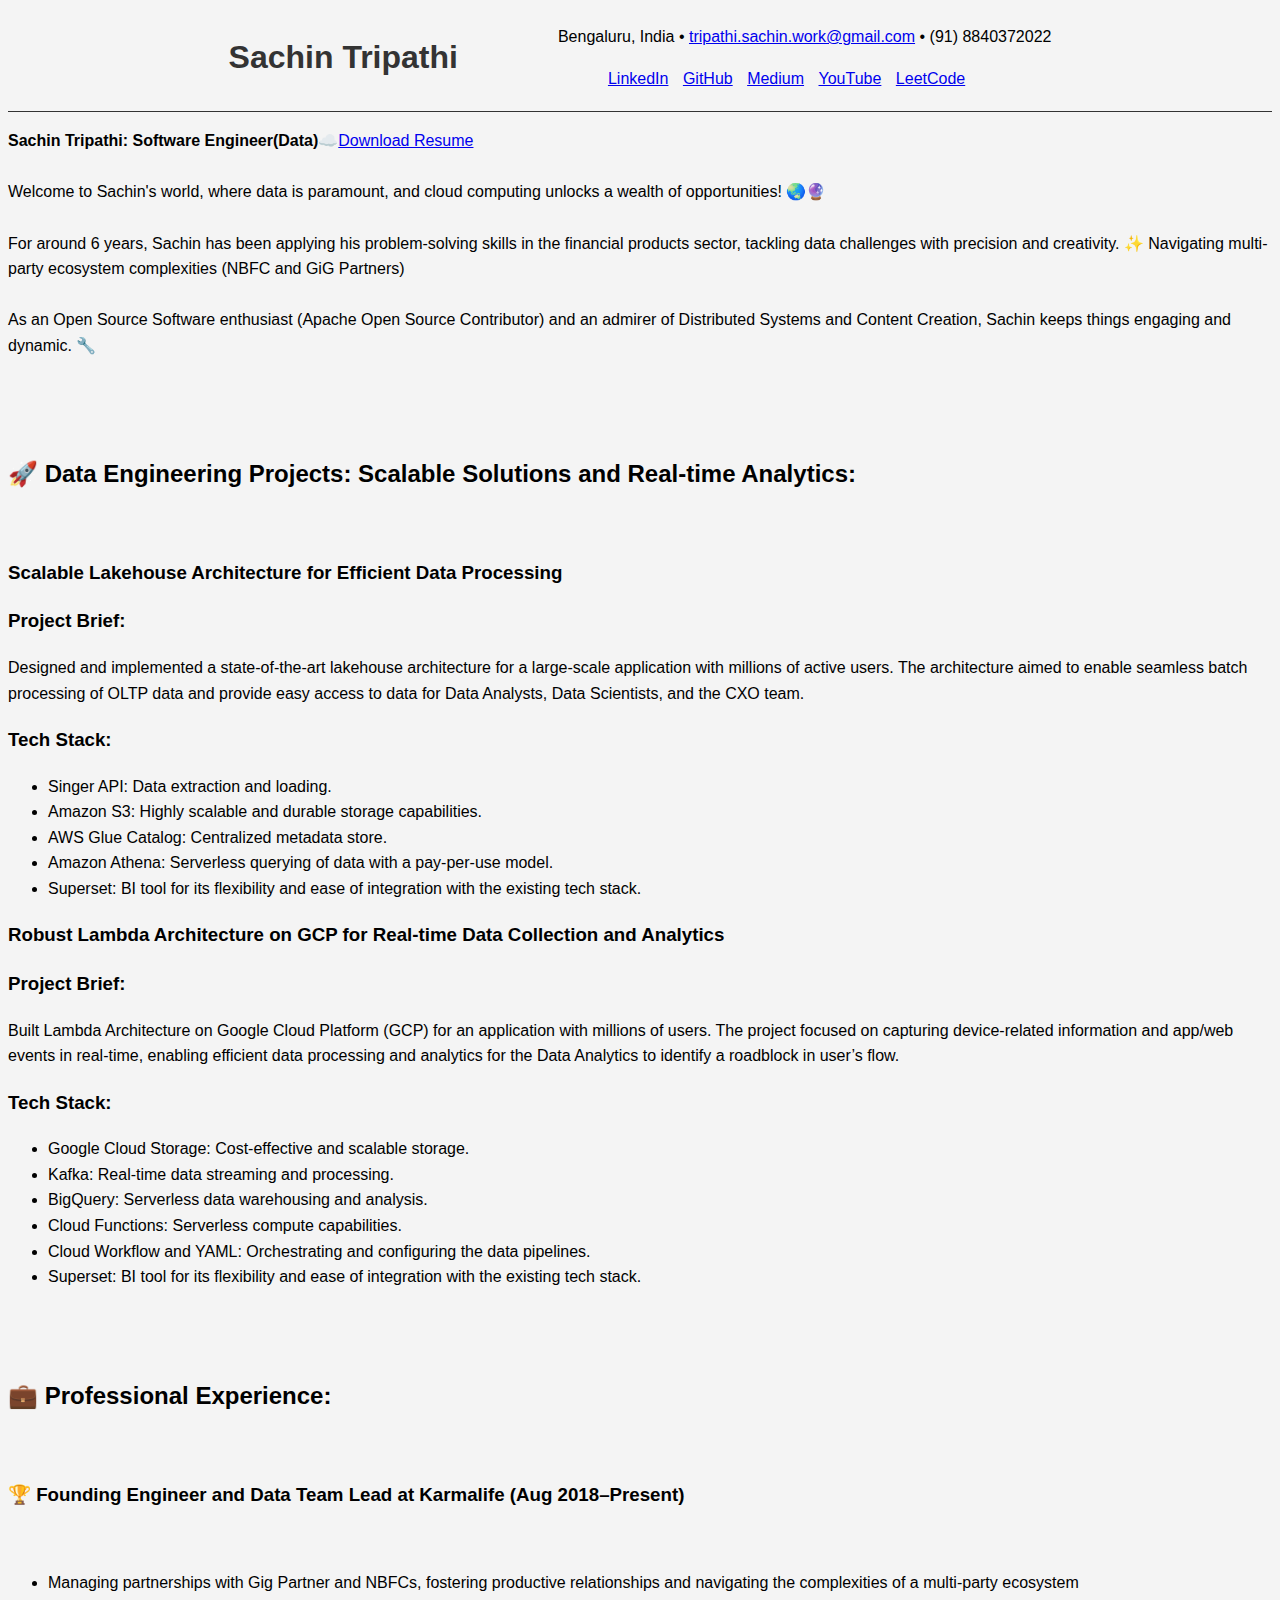
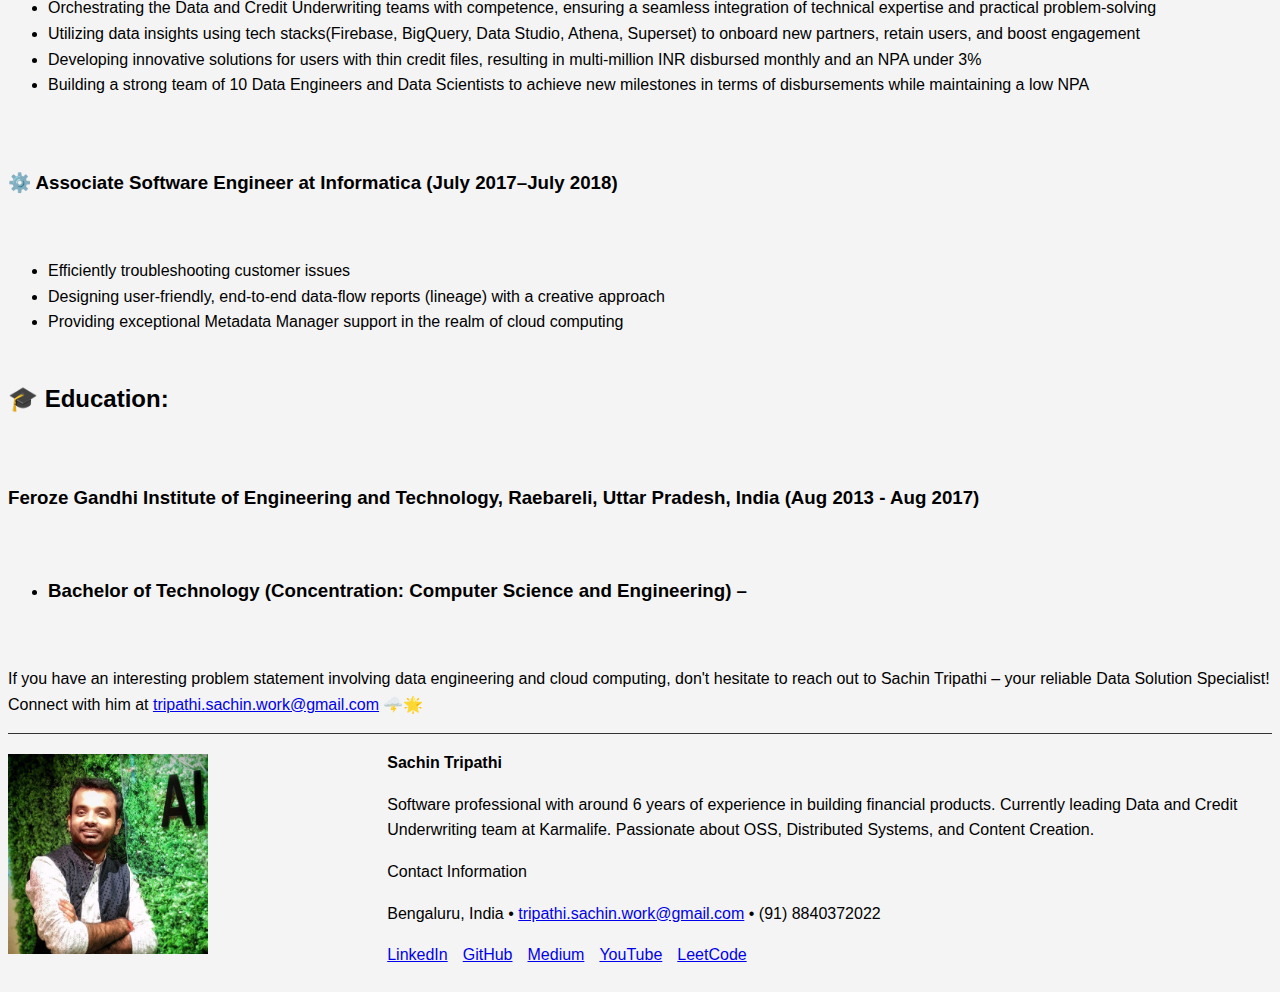
==== commit 95187bb8: "changed font" ====
--- a/index.html
+++ b/index.html
@@ -80,7 +80,7 @@
     <li>Designing user-friendly, end-to-end data-flow reports (lineage) with a creative approach<br></li>
     <li>Providing exceptional Metadata Manager support in the realm of cloud computing<br><br></li>
 </ul>
-<h2>🎓 Education:</h2><br><br>
+<h2>🎓 Education:</h2><br>
 
 <h3>Feroze Gandhi Institute of Engineering and Technology, Raebareli, Uttar Pradesh, India (Aug 2013 - Aug 2017)</h3><br>
 <ul>
